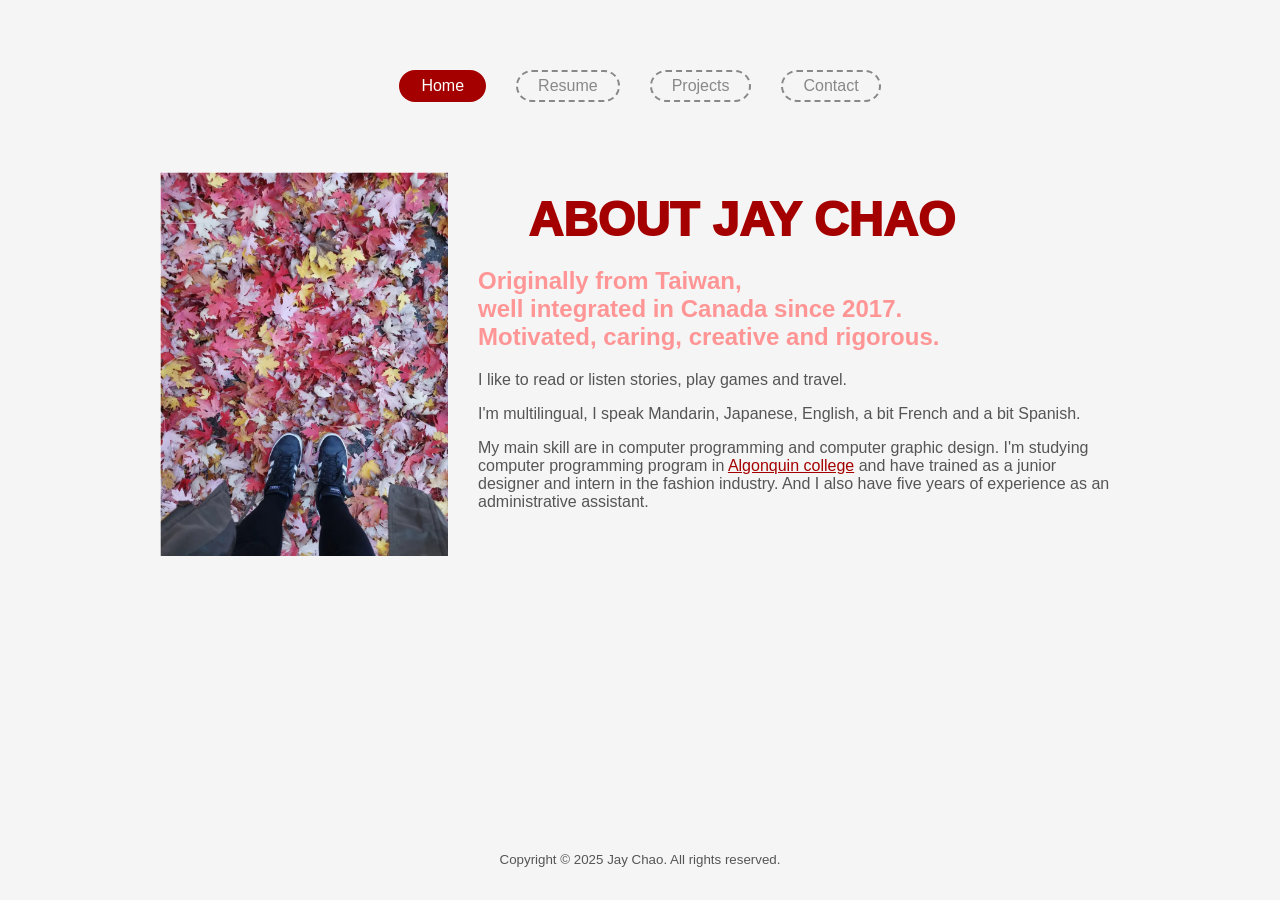
==== index.html @ 7fc08394 "first commit" ====
<!DOCTYPE html>
<html lang="en">
<head>
    <meta charset="UTF-8">
    <meta name="description" content="things about Jay Chao">
    <meta name="keywords" content="assignment1, cst8285">
    <meta name="author" content="Jay Chao">
    <meta name="viewport" content="width=device-width, initial-scale=1.0">
    <link rel="stylesheet" href="css/style.css">
    <title>About Jay Chao</title>
</head>
<!-- The first page is the introduction page. It must contain a title (containing your name), 
 a picture of you (or any picture you like), a description of yourself in two sentences or less. 
 Emphasize the most important word(s) by putting them in bold, 
 it will include some information on yourself, your hobbies, and your activities, 
 information about the college, and a link to your college.
Note that you may only use the gif, jpeg and png image file formats in web pages.
-->
<body>
    <header>
        <nav>
            <a href="index.html" class="active">Home</a>
            <a href="resume.html">Resume</a>
            <a href="projects.html">Projects</a>
            <a href="contact.html">Contact</a>
        </nav>
    </header>
    
    <div class="container">
        <img id="me" src="images/jay.png" alt="Jay Chao's photo">

        <h1 id="about-me">About Jay Chao</h1>
        
        <h2 id="desc">Originally from Taiwan, <br>
            well integrated in Canada since 2017. <br>
            Motivated, caring, creative and rigorous.</h2>
    
        <p>I like to read or listen stories, play games and travel.</p>
        <p>I'm multilingual, I speak Mandarin, Japanese, English, a bit French and a bit Spanish.</p>
        <p>My main skill are in computer programming and computer graphic design. 
            I'm studying computer programming program in 
        
        <a id="college" href="https://www.algonquincollege.com/">Algonquin college</a> 
            and have trained as a junior designer and intern in the fashion industry. 
            And I also have five years of experience as an administrative assistant.</p>
    </div>

    <footer>
        <p>Copyright &copy; 2025 Jay Chao. All rights reserved.</p>
    </footer>
</body>
</html>
---- css/style.css ----
/* name: Jay Chao
create date: 2025-07-01
section: CST 8285 section 312
description: Assignment 1 CSS */

/* body setting */
body {
  background-color: whitesmoke;
  font-family: sans-serif;
  color: #555;
  margin: 0;
  display: flex;  /* Enable full page flex layout */
  flex-direction: column;
  min-height: 100vh;  /* Make footer stick to bottom */
}

/* responsive design */
.container {
	margin: 0 auto;
	max-width: 960px;
	width: 100%;
  flex: 1;   /* Allow content to expand */
}

/* navigation style */
nav {
  display: flex;
  justify-content: center;
  gap: 30px;
  padding: 20px 0;
}

nav a {
  padding: 5px 20px;
  font-size: 12pt;
  color: #888;
  border: #888 2px dashed;
  border-radius: 20px;
  text-decoration: none;
}

nav a:hover {
  border-color: #a50000;
  color: #a50000;
}

nav a.active {
  background-color: #a50000;
  color: white;
  border: #a50000 2px solid;
}

/* header and titles */
header {
  margin: 50px 0;
}

h1 {
  font-weight: 1000;
  font-size: 36pt;
  text-transform: uppercase;
  color: #a50000;
  text-align: center;
  margin: 20px 0px;
}

h4 {
  font-size: 16pt;
  color: #d26e6e;
  margin: 20px 0 10px;
}

p {
  font-size: 12pt;
}

/* about page */
#about-me {
  font-weight: 1000;
  font-size: 36pt;
  text-transform: uppercase;
  color: #a50000;
  text-align: right;
  margin: 20px 165px 20px 0px;
}

#desc {
  color: #ff9595;
  margin: 20px;
}

#email {
  color: #ff9595;
  text-align: center;
}

#me {
  width: 30%;
  float: left;
  margin-right: 30px;
}

#college {
  color: #a50000;
}

/* social links section */
.social-links ul {
  display: flex;
  justify-content: center;
  list-style: none;
  padding: 0;
  margin: 15px 0;
  gap: 30px;
}

.social-links li a {
  font-size: 14pt;
  color: #c34646;
  text-decoration: none;
  font-weight: bold;
  transition: all 0.3s ease;
}

.social-links li a:hover {
  color: #888;
}

/* resume tables */
#summary {
  font-size: 14pt;
  margin: 20px 50px;
}

.resume {
  width: 90%;
  margin: 30px auto;
  border-collapse: collapse;
  font-size: 14pt;
}

#skills {
  width: 50%;
  margin: 0 50px;
  border-collapse: collapse;
  font-size: 14pt;
}

.resume th,
.resume td,
#skills th,
#skills td {
  padding: 10px 16px;
  text-align: left;
}

.resume th,
#skills th {
  background-color: #a50000;
  color: white;
  font-weight: bold;
  letter-spacing: 1px;
}

.resume td:first-child,
.resume th:first-child,
#skills td:first-child,
#skills th:first-child {
  width: 200px;  /* label column width */
}

/* contact form */
.contact-form {
  max-width: 700px;
  margin: 40px auto;
  background-color: #e0e0e0;
  padding: 24px;
  border: 1px solid #ccc;
  border-radius: 10px;
}

.contact-form fieldset {
  border: 1px solid #aaa;
  padding: 20px;
  margin-bottom: 20px;
  border-radius: 6px;
}

.contact-form legend {
  font-size: 18pt;
  font-weight: bold;
  color: #a50000;
  padding: 0 10px;
  text-align: center;
}

.form-group {
  display: flex;
  flex-direction: column;
  margin-bottom: 16px;
}

.form-group label {
  margin-bottom: 6px;
  font-size: 14pt;
}

.form-group input,
.form-group textarea {
  padding: 8px 0;
  font-size: 14pt;
  border: 1px solid #ccc;
  border-radius: 6px;
  width: 100%;
}

.form-buttons {
  display: flex;
  gap: 20px;
  justify-content: center;
  margin-top: 20px;
}

.form-buttons button {
  padding: 8px 20px;
  font-size: 14pt;
  border: none;
  border-radius: 6px;
  background-color: #a50000;
  color: white;
  cursor: pointer;
}

.form-buttons button:hover {
  background-color: #7d0000;
}

/* navigation buttons in porjects */
#prevBtn,
#nextBtn {
  background-color: #a50000;
  color: white;
  border: none;
  padding: 10px 20px;
  min-width: 100px;
  font-size: 12pt;
  cursor: pointer;
  transition: 0.3s;
  border-radius: 30px;
}

#prevBtn:hover,
#nextBtn:hover {
  background-color: white;
  color: #a50000;
  border: 2px solid #a50000;
}

/* project section */
.project-slider {
  display: flex;
  flex-direction: column;
  align-items: center;
}

.slider-controls {
  display: flex;
  justify-content: center;
  margin-bottom: 20px;
  gap: 700px;
}

.project-container {
  display: flex;
  justify-content: center;
}

.project-card {
  border: 1px solid #ccc;
  border-radius: 12px;
  padding: 16px;
  box-shadow: 0 4px 8px rgba(0,0,0,0.05);
  transition: transform 0.2s ease;
  max-width: 900px;
}

.project-card:hover {
  transform: translateY(-5px);
}

.project-card img {
  width: 100%;
  height: auto;
  border-radius: 8px;
  margin-bottom: 12px;
}

.project-card h3 {
  margin: 0 0 8px;
  font-size: 18pt;
  color: #a50000;
}

.project-card h5 {
  margin: 0 0 8px;
  font-size: 12pt;
  color: #d26e6e;
}

.project-card p {
  margin: 4px 0;
  font-size: 12pt;
  color: #444;
}

/* footer section */
footer p {
  font-size: 10pt;
  text-align: center;
  padding: 40px 0 20px;
}

	@media screen and (max-width: 1680px) {
		.container {
			width: 68em;
		}
	}

	@media screen and (max-width: 1280px) {
		.container {
			width: calc(100% - 80px);
		}
	}

	@media screen and (max-width: 980px) {
		.container {
			width: calc(100% - 100px);
		}
	}

	@media screen and (max-width: 736px) {
		.container {
			width: calc(100% - 40px);
		}
	}
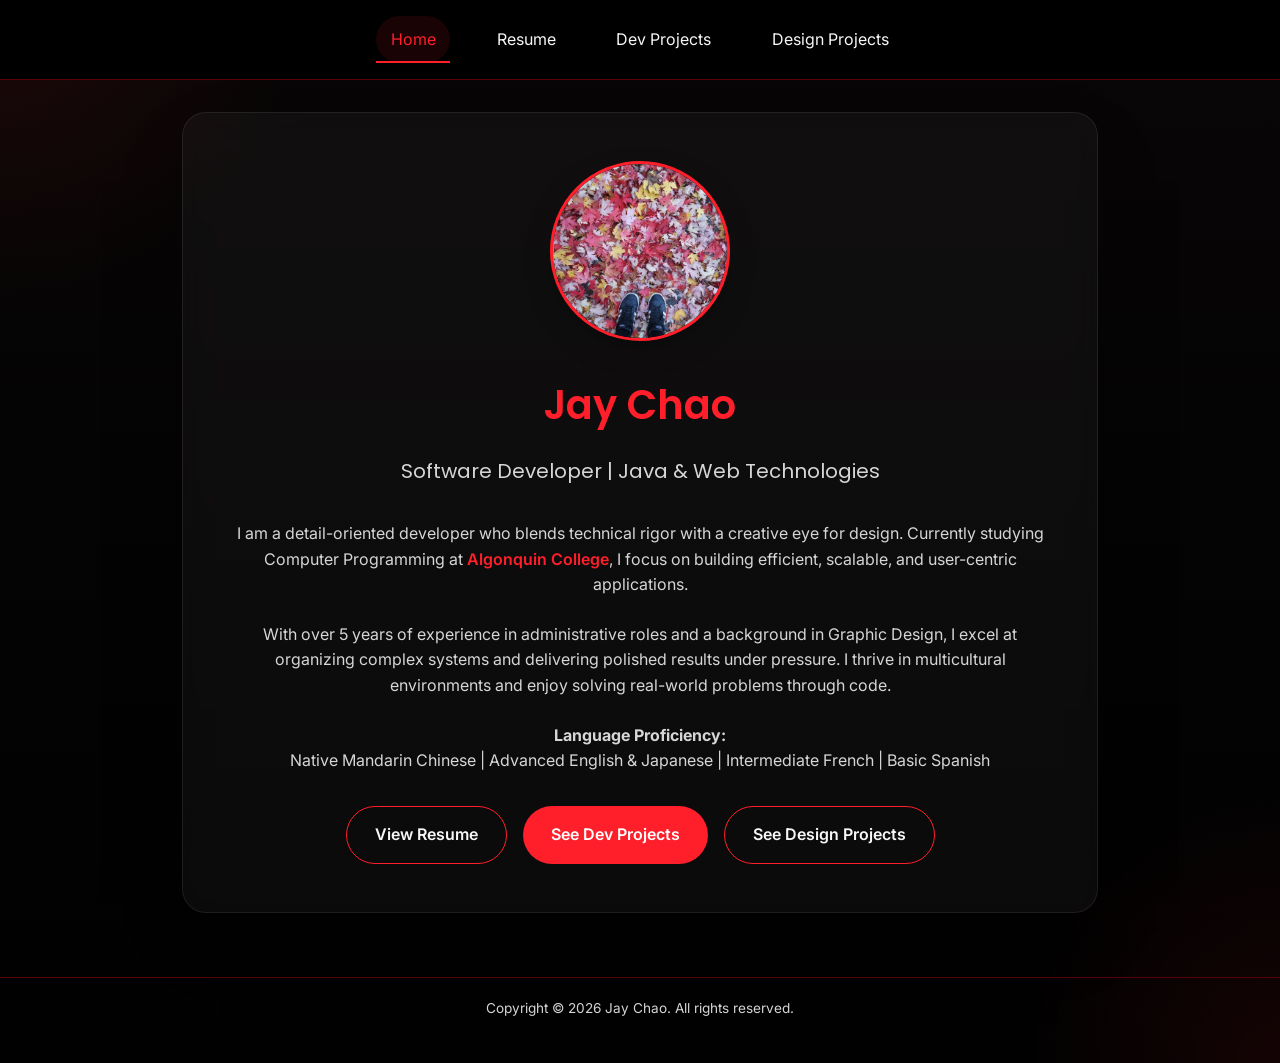
==== commit 67440fe1: "redesign the style and contents from template." ====
--- a/index.html
+++ b/index.html
@@ -2,51 +2,53 @@
 <html lang="en">
 <head>
     <meta charset="UTF-8">
-    <meta name="description" content="things about Jay Chao">
-    <meta name="keywords" content="assignment1, cst8285">
+    <meta name="description" content="Jay Chao - Software Developer Portfolio">
     <meta name="author" content="Jay Chao">
     <meta name="viewport" content="width=device-width, initial-scale=1.0">
+    <link rel="preconnect" href="https://fonts.googleapis.com">
+    <link rel="preconnect" href="https://fonts.gstatic.com" crossorigin>
+    <link href="https://fonts.googleapis.com/css2?family=Inter:wght@400;500;600&family=Poppins:wght@600;700&display=swap" rel="stylesheet"> 
     <link rel="stylesheet" href="css/style.css">
-    <title>About Jay Chao</title>
+    <title>Jay Chao | Software Developer</title>
 </head>
-<!-- The first page is the introduction page. It must contain a title (containing your name), 
- a picture of you (or any picture you like), a description of yourself in two sentences or less. 
- Emphasize the most important word(s) by putting them in bold, 
- it will include some information on yourself, your hobbies, and your activities, 
- information about the college, and a link to your college.
-Note that you may only use the gif, jpeg and png image file formats in web pages.
--->
+
 <body>
     <header>
         <nav>
             <a href="index.html" class="active">Home</a>
             <a href="resume.html">Resume</a>
-            <a href="projects.html">Projects</a>
-            <a href="contact.html">Contact</a>
+            <a href="dev.html">Dev Projects</a>
+            <a href="design.html">Design Projects</a>
         </nav>
     </header>
     
     <div class="container">
-        <img id="me" src="images/jay.png" alt="Jay Chao's photo">
+        <section class="hero-card">
+            <img id="me" src="images/jay.png" alt="Jay Chao">
 
-        <h1 id="about-me">About Jay Chao</h1>
-        
-        <h2 id="desc">Originally from Taiwan, <br>
-            well integrated in Canada since 2017. <br>
-            Motivated, caring, creative and rigorous.</h2>
-    
-        <p>I like to read or listen stories, play games and travel.</p>
-        <p>I'm multilingual, I speak Mandarin, Japanese, English, a bit French and a bit Spanish.</p>
-        <p>My main skill are in computer programming and computer graphic design. 
-            I'm studying computer programming program in 
-        
-        <a id="college" href="https://www.algonquincollege.com/">Algonquin college</a> 
-            and have trained as a junior designer and intern in the fashion industry. 
-            And I also have five years of experience as an administrative assistant.</p>
+            <div class="hero-copy">
+                <h1 id="about-me">Jay Chao</h1>
+                
+                <h2 id="desc">Software Developer | Java & Web Technologies</h2>
+            
+                <p>I am a detail-oriented developer who blends technical rigor with a creative eye for design. Currently studying Computer Programming at <a id="college" href="https://www.algonquincollege.com/">Algonquin College</a>, I focus on building efficient, scalable, and user-centric applications.</p>
+                
+                <p>With over 5 years of experience in administrative roles and a background in Graphic Design, I excel at organizing complex systems and delivering polished results under pressure. I thrive in multicultural environments and enjoy solving real-world problems through code.</p>
+                
+                <p><strong>Language Proficiency:</strong><br>
+                   Native Mandarin Chinese | Advanced English & Japanese | Intermediate French | Basic Spanish</p>
+
+                <div class="cta-group">
+                    <a href="resume.html" class="btn btn-outline">View Resume</a>
+                    <a href="dev.html" class="btn btn-primary">See Dev Projects</a>
+                    <a href="design.html" class="btn btn-outline">See Design Projects</a>
+                </div>
+            </div>
+        </section>
     </div>
 
     <footer>
-        <p>Copyright &copy; 2025 Jay Chao. All rights reserved.</p>
+        <p>Copyright &copy; 2026 Jay Chao. All rights reserved.</p>
     </footer>
 </body>
 </html>
--- a/css/style.css
+++ b/css/style.css
@@ -1,345 +1,497 @@
-/* name: Jay Chao
-create date: 2025-07-01
-section: CST 8285 section 312
-description: Assignment 1 CSS */
-
-/* body setting */
+/* =========================================
+   1. Variables & Reset (Red, Black, White Theme)
+   ========================================= */
+:root {
+    /* Red / Black / White Palette */
+    --bg-color: #080606;          /* Deep black base */
+    --bg-color-light: #150909;    /* Dark card background */
+    --bg-surface: rgba(255, 255, 255, 0.04); /* Soft glass surface */
+    --text-primary: #f7f7f7;      /* Clean white text */
+    --text-secondary: #d6d6d6;    /* Soft light gray for secondary text */
+    --accent-color: #ff1f2b;      /* Bold red accent */
+    --accent-glow: rgba(255, 31, 43, 0.16); /* Subtle red glow */
+    --border-color: #590000;      /* Dark red border */
+    
+    /* Typography */
+    --font-heading: 'Poppins', sans-serif;
+    --font-body: 'Inter', sans-serif;
+    
+    --transition: all 0.25s cubic-bezier(0.645, 0.045, 0.355, 1);
+    --nav-height: 80px;
+}
+
+* {
+    box-sizing: border-box;
+    margin: 0;
+    padding: 0;
+}
+
+html {
+    scroll-behavior: smooth;
+    font-size: 16px; 
+}
+
 body {
-  background-color: whitesmoke;
-  font-family: sans-serif;
-  color: #555;
-  margin: 0;
-  display: flex;  /* Enable full page flex layout */
-  flex-direction: column;
-  min-height: 100vh;  /* Make footer stick to bottom */
-}
-
-/* responsive design */
+    background: radial-gradient(circle at top left, rgba(255, 31, 43, 0.09), transparent 18%),
+                radial-gradient(circle at bottom right, rgba(255, 31, 43, 0.08), transparent 16%),
+                linear-gradient(180deg, #080606 0%, #010101 100%);
+    color: var(--text-primary);
+    font-family: var(--font-body);
+    line-height: 1.6;
+    overflow-x: hidden;
+    display: flex;
+    flex-direction: column;
+    min-height: 100vh;
+}
+
+/* =========================================
+   2. Typography
+   ========================================= */
+h1, h2, h3, h4, h5 {
+    font-family: var(--font-heading);
+    color: var(--text-primary);
+    font-weight: 600;
+    margin-bottom: 1rem;
+}
+
+h1 { font-size: 2.5rem; color: var(--accent-color); }
+h2 { font-size: 1.75rem; }
+h3 { font-size: 1.25rem; }
+
+p {
+    color: var(--text-secondary);
+    margin-bottom: 1.5rem;
+}
+
+a {
+    color: var(--accent-color);
+    text-decoration: none;
+    transition: var(--transition);
+}
+
+a:hover {
+    color: #ffffff;
+}
+
+/* =========================================
+   3. Layout
+   ========================================= */
 .container {
-	margin: 0 auto;
-	max-width: 960px;
-	width: 100%;
-  flex: 1;   /* Allow content to expand */
-}
-
-/* navigation style */
+    max-width: 980px; 
+    margin: 0 auto;
+    padding: calc(var(--nav-height) + 2rem) 2rem 4rem 2rem;
+    flex: 1;
+}
+
+.hero-card {
+    background-color: rgba(255, 255, 255, 0.04);
+    border: 1px solid rgba(255, 255, 255, 0.08);
+    border-radius: 24px;
+    padding: 3rem;
+    box-shadow: 0 30px 80px -40px rgba(0, 0, 0, 0.8);
+    backdrop-filter: blur(12px);
+}
+
+.hero-card img {
+    display: block;
+    margin: 0 auto 2rem auto;
+}
+
+.hero-copy {
+    text-align: center;
+}
+
+.cta-group {
+    display: flex;
+    flex-wrap: wrap;
+    justify-content: center;
+    gap: 1rem;
+    margin-top: 2rem;
+}
+
+.btn {
+    display: inline-flex;
+    align-items: center;
+    justify-content: center;
+    padding: 0.95rem 1.75rem;
+    border-radius: 999px;
+    font-size: 1rem;
+    font-weight: 600;
+    text-decoration: none;
+    transition: var(--transition);
+}
+
+.btn-primary {
+    background-color: var(--accent-color);
+    color: #ffffff;
+}
+
+.btn-primary:hover {
+    background-color: #e01b29;
+    transform: translateY(-2px);
+}
+
+.btn-outline {
+    border: 1px solid var(--accent-color);
+    color: var(--text-primary);
+}
+
+.btn-outline:hover {
+    background-color: rgba(255, 31, 43, 0.12);
+}
+
+.page-card {
+    background-color: rgba(255, 255, 255, 0.04);
+    border: 1px solid rgba(255, 255, 255, 0.08);
+    border-radius: 24px;
+    padding: 2.5rem;
+    box-shadow: 0 25px 70px -35px rgba(0, 0, 0, 0.8);
+    backdrop-filter: blur(10px);
+}
+
+.page-card h1 {
+    margin-bottom: 0.75rem;
+    font-size: 2.5rem;
+    text-align: center;
+}
+
+.page-card h2 {
+    color: var(--text-secondary);
+    margin-bottom: 1.5rem;
+    line-height: 1.6;
+    text-align: center;
+}
+
+.page-card p {
+    color: var(--text-secondary);
+    text-align: center;
+}
+
+.page-card .social-links ul {
+    justify-content: center;
+}
+
+.resume-columns {
+    display: grid;
+    grid-template-columns: repeat(2, minmax(0, 1fr));
+    gap: 2rem;
+}
+
+@media (max-width: 900px) {
+    .resume-columns {
+        grid-template-columns: 1fr;
+    }
+}
+
+.project-grid {
+    display: grid;
+    grid-template-columns: repeat(auto-fit, minmax(260px, 1fr));
+    gap: 1.75rem;
+    margin-top: 2rem;
+}
+
+.project-card {
+    background-color: var(--bg-color-light);
+    border: 1px solid var(--border-color);
+    border-radius: 18px;
+    padding: 1.75rem;
+    transition: var(--transition);
+    text-align: center;
+}
+
+.project-card:hover {
+    transform: translateY(-8px);
+    border-color: var(--accent-color);
+    box-shadow: 0 10px 30px -15px rgba(0, 0, 0, 0.75);
+}
+
+.project-card img {
+    width: 100%;
+    height: 200px;
+    object-fit: cover;
+    border-radius: 12px;
+    margin-bottom: 1rem;
+}
+
+.tech-stack {
+    font-size: 0.9rem;
+    color: var(--accent-color);
+    margin-top: 1rem;
+    font-weight: 600;
+}
+
+.section-title {
+    margin-top: 3rem;
+    border-bottom: 1px solid var(--border-color);
+    padding-bottom: 0.5rem;
+    color: var(--text-primary);
+    letter-spacing: 0.02em;
+}
+
+#email {
+    font-size: 1.1rem;
+    margin-bottom: 1.5rem;
+    color: var(--text-secondary);
+    text-align: center;
+}
+
+/* =========================================
+   4. Header & Navigation
+   ========================================= */
+header {
+    background-color: rgba(0, 0, 0, 0.95); /* Solid black navigation background */
+    backdrop-filter: blur(10px); 
+    position: fixed;
+    top: 0;
+    width: 100%;
+    height: var(--nav-height);
+    display: flex;
+    justify-content: center;
+    align-items: center;
+    z-index: 1000;
+    border-bottom: 1px solid var(--border-color);
+}
+
 nav {
-  display: flex;
-  justify-content: center;
-  gap: 30px;
-  padding: 20px 0;
+    display: flex;
+    gap: 2rem;
 }
 
 nav a {
-  padding: 5px 20px;
-  font-size: 12pt;
-  color: #888;
-  border: #888 2px dashed;
-  border-radius: 20px;
-  text-decoration: none;
-}
-
-nav a:hover {
-  border-color: #a50000;
-  color: #a50000;
-}
-
-nav a.active {
-  background-color: #a50000;
-  color: white;
-  border: #a50000 2px solid;
-}
-
-/* header and titles */
-header {
-  margin: 50px 0;
-}
-
-h1 {
-  font-weight: 1000;
-  font-size: 36pt;
-  text-transform: uppercase;
-  color: #a50000;
-  text-align: center;
-  margin: 20px 0px;
-}
-
+    font-family: var(--font-body);
+    font-size: 1rem;
+    color: var(--text-primary);
+    padding: 0.65rem 0.9rem;
+    position: relative;
+    border-radius: 999px;
+    transition: var(--transition);
+}
+
+nav a:hover, nav a.active {
+    color: var(--accent-color);
+    background: rgba(255, 31, 43, 0.1);
+}
+
+/* Sliding underline effect for navigation */
+nav a::after {
+    content: '';
+    position: absolute;
+    width: 0;
+    height: 2px;
+    bottom: 0;
+    left: 0;
+    background-color: var(--accent-color);
+    transition: var(--transition);
+}
+
+nav a:hover::after, nav a.active::after {
+    width: 100%;
+}
+
+/* =========================================
+   5. Index Page Specific
+   ========================================= */
+#me {
+    width: 180px;
+    height: 180px;
+    border-radius: 50%; /* Circular avatar */
+    border: 3px solid var(--accent-color);
+    object-fit: cover;
+    margin-bottom: 2rem;
+    box-shadow: 0 10px 30px -10px rgba(0,0,0,0.5);
+    display: block;
+}
+
+#desc {
+    font-size: 1.25rem;
+    color: var(--text-secondary);
+    font-weight: 400;
+    max-width: 700px;
+    margin: 0 auto 2rem auto;
+    line-height: 1.8;
+    text-align: center;
+}
+
+#college {
+    color: var(--accent-color);
+    font-weight: 600;
+}
+
+/* =========================================
+   6. Resume Page Specific
+   ========================================= */
 h4 {
-  font-size: 16pt;
-  color: #d26e6e;
-  margin: 20px 0 10px;
-}
-
-p {
-  font-size: 12pt;
-}
-
-/* about page */
-#about-me {
-  font-weight: 1000;
-  font-size: 36pt;
-  text-transform: uppercase;
-  color: #a50000;
-  text-align: right;
-  margin: 20px 165px 20px 0px;
-}
-
-#desc {
-  color: #ff9595;
-  margin: 20px;
-}
-
-#email {
-  color: #ff9595;
-  text-align: center;
-}
-
-#me {
-  width: 30%;
-  float: left;
-  margin-right: 30px;
-}
-
-#college {
-  color: #a50000;
-}
-
-/* social links section */
+    margin-top: 3rem;
+    margin-bottom: 1.5rem;
+    color: var(--accent-color);
+    font-size: 1.2rem;
+    display: flex;
+    align-items: center;
+}
+
+/* Decorative line next to h4 headings */
+h4::after {
+    content: '';
+    display: block;
+    width: 200px;
+    height: 1px;
+    margin-left: 1rem;
+    background-color: var(--border-color);
+}
+
 .social-links ul {
-  display: flex;
-  justify-content: center;
-  list-style: none;
-  padding: 0;
-  margin: 15px 0;
-  gap: 30px;
-}
-
-.social-links li a {
-  font-size: 14pt;
-  color: #c34646;
-  text-decoration: none;
-  font-weight: bold;
-  transition: all 0.3s ease;
-}
-
-.social-links li a:hover {
-  color: #888;
-}
-
-/* resume tables */
-#summary {
-  font-size: 14pt;
-  margin: 20px 50px;
-}
-
-.resume {
-  width: 90%;
-  margin: 30px auto;
-  border-collapse: collapse;
-  font-size: 14pt;
-}
-
-#skills {
-  width: 50%;
-  margin: 0 50px;
-  border-collapse: collapse;
-  font-size: 14pt;
-}
-
-.resume th,
-.resume td,
-#skills th,
-#skills td {
-  padding: 10px 16px;
-  text-align: left;
-}
-
-.resume th,
-#skills th {
-  background-color: #a50000;
-  color: white;
-  font-weight: bold;
-  letter-spacing: 1px;
-}
-
-.resume td:first-child,
-.resume th:first-child,
-#skills td:first-child,
-#skills th:first-child {
-  width: 200px;  /* label column width */
-}
-
-/* contact form */
+    list-style: none;
+    display: flex;
+    gap: 1rem;
+    margin-bottom: 2rem;
+    padding: 0;
+}
+
+/* Button-style social links */
+.social-links a {
+    border: 1px solid var(--accent-color);
+    padding: 0.5rem 1rem;
+    border-radius: 4px;
+    font-size: 0.9rem;
+}
+
+.social-links a:hover {
+    background-color: var(--accent-glow);
+}
+
+/* Table Styles */
+table.resume, #skills {
+    width: 100%;
+    border-collapse: collapse;
+    margin-bottom: 2rem;
+    background-color: var(--bg-color-light);
+    border-radius: 8px;
+    overflow: hidden;
+    box-shadow: 0 10px 30px -15px rgba(0, 0, 0, 0.9);
+}
+
+table th {
+    background-color: #330000; /* Distinct dark red for headers */
+    color: var(--text-primary);
+    font-family: var(--font-heading);
+    text-align: left;
+    padding: 1rem;
+    font-size: 0.9rem;
+}
+
+table td {
+    padding: 1rem;
+    border-bottom: 1px solid var(--border-color);
+    color: var(--text-secondary);
+    font-size: 0.9rem;
+}
+
+table.resume tr:hover td {
+    background-color: #330c0c; /* Hover highlight */
+    color: var(--text-primary);
+}
+
+#skills th { width: 50%; }
+#skills td strong { color: var(--text-primary); font-weight: 500; }
+
+/* =========================================
+   7. Contact Form
+   ========================================= */
 .contact-form {
-  max-width: 700px;
-  margin: 40px auto;
-  background-color: #e0e0e0;
-  padding: 24px;
-  border: 1px solid #ccc;
-  border-radius: 10px;
+    width: 100%;
+    max-width: 100%;
+    margin: 40px auto 0 auto;
+    background-color: var(--bg-color-light);
+    padding: 30px;
+    border: 1px solid var(--border-color);
+    border-radius: 12px;
+    box-shadow: 0 10px 30px -15px rgba(0, 0, 0, 0.9);
 }
 
 .contact-form fieldset {
-  border: 1px solid #aaa;
-  padding: 20px;
-  margin-bottom: 20px;
-  border-radius: 6px;
+    border: 1px solid var(--border-color);
+    padding: 20px;
+    margin-bottom: 20px;
+    border-radius: 8px;
 }
 
 .contact-form legend {
-  font-size: 18pt;
-  font-weight: bold;
-  color: #a50000;
-  padding: 0 10px;
-  text-align: center;
+    font-size: 1.2rem;
+    font-weight: 600;
+    color: var(--accent-color);
+    padding: 0 10px;
 }
 
 .form-group {
-  display: flex;
-  flex-direction: column;
-  margin-bottom: 16px;
+    display: flex;
+    flex-direction: column;
+    margin-bottom: 16px;
 }
 
 .form-group label {
-  margin-bottom: 6px;
-  font-size: 14pt;
-}
-
-.form-group input,
-.form-group textarea {
-  padding: 8px 0;
-  font-size: 14pt;
-  border: 1px solid #ccc;
-  border-radius: 6px;
-  width: 100%;
+    margin-bottom: 8px;
+    font-size: 1rem;
+    color: var(--text-primary);
+}
+
+.form-group input, .form-group textarea {
+    padding: 12px;
+    font-size: 1rem;
+    background-color: #090707;
+    border: 1px solid var(--border-color);
+    color: var(--text-primary);
+    border-radius: 6px;
+    font-family: var(--font-body);
+}
+
+/* Red glow effect on focus */
+.form-group input:focus, .form-group textarea:focus {
+    outline: none;
+    border-color: var(--accent-color);
+    box-shadow: 0 0 0 2px var(--accent-glow);
 }
 
 .form-buttons {
-  display: flex;
-  gap: 20px;
-  justify-content: center;
-  margin-top: 20px;
+    display: flex;
+    gap: 20px;
+    justify-content: center;
 }
 
 .form-buttons button {
-  padding: 8px 20px;
-  font-size: 14pt;
-  border: none;
-  border-radius: 6px;
-  background-color: #a50000;
-  color: white;
-  cursor: pointer;
+    padding: 10px 24px;
+    font-size: 1rem;
+    font-weight: 600;
+    border: none;
+    border-radius: 6px;
+    background-color: var(--accent-color);
+    color: #ffffff;
+    cursor: pointer;
+    transition: var(--transition);
 }
 
 .form-buttons button:hover {
-  background-color: #7d0000;
-}
-
-/* navigation buttons in porjects */
-#prevBtn,
-#nextBtn {
-  background-color: #a50000;
-  color: white;
-  border: none;
-  padding: 10px 20px;
-  min-width: 100px;
-  font-size: 12pt;
-  cursor: pointer;
-  transition: 0.3s;
-  border-radius: 30px;
-}
-
-#prevBtn:hover,
-#nextBtn:hover {
-  background-color: white;
-  color: #a50000;
-  border: 2px solid #a50000;
-}
-
-/* project section */
-.project-slider {
-  display: flex;
-  flex-direction: column;
-  align-items: center;
-}
-
-.slider-controls {
-  display: flex;
-  justify-content: center;
-  margin-bottom: 20px;
-  gap: 700px;
-}
-
-.project-container {
-  display: flex;
-  justify-content: center;
-}
-
-.project-card {
-  border: 1px solid #ccc;
-  border-radius: 12px;
-  padding: 16px;
-  box-shadow: 0 4px 8px rgba(0,0,0,0.05);
-  transition: transform 0.2s ease;
-  max-width: 900px;
-}
-
-.project-card:hover {
-  transform: translateY(-5px);
-}
-
-.project-card img {
-  width: 100%;
-  height: auto;
-  border-radius: 8px;
-  margin-bottom: 12px;
-}
-
-.project-card h3 {
-  margin: 0 0 8px;
-  font-size: 18pt;
-  color: #a50000;
-}
-
-.project-card h5 {
-  margin: 0 0 8px;
-  font-size: 12pt;
-  color: #d26e6e;
-}
-
-.project-card p {
-  margin: 4px 0;
-  font-size: 12pt;
-  color: #444;
-}
-
-/* footer section */
+    background-color: #cc1622; /* Slightly deeper red on hover */
+    transform: translateY(-2px);
+}
+
+/* =========================================
+   8. Footer
+   ========================================= */
 footer p {
-  font-size: 10pt;
-  text-align: center;
-  padding: 40px 0 20px;
-}
-
-	@media screen and (max-width: 1680px) {
-		.container {
-			width: 68em;
-		}
-	}
-
-	@media screen and (max-width: 1280px) {
-		.container {
-			width: calc(100% - 80px);
-		}
-	}
-
-	@media screen and (max-width: 980px) {
-		.container {
-			width: calc(100% - 100px);
-		}
-	}
-
-	@media screen and (max-width: 736px) {
-		.container {
-			width: calc(100% - 40px);
-		}
-	}
+    font-size: 0.85rem;
+    text-align: center;
+    padding: 20px 0;
+    color: var(--text-secondary);
+    border-top: 1px solid var(--border-color);
+}
+
+/* =========================================
+   9. Responsive Design
+   ========================================= */
+@media (max-width: 768px) {
+    html { font-size: 14px; }
+    h1 { font-size: 2rem; }
+    .container { padding: calc(var(--nav-height) + 1rem) 1.5rem 2rem 1.5rem; }
+    nav { gap: 1rem; }
+    #me { width: 120px; height: 120px; }
+}
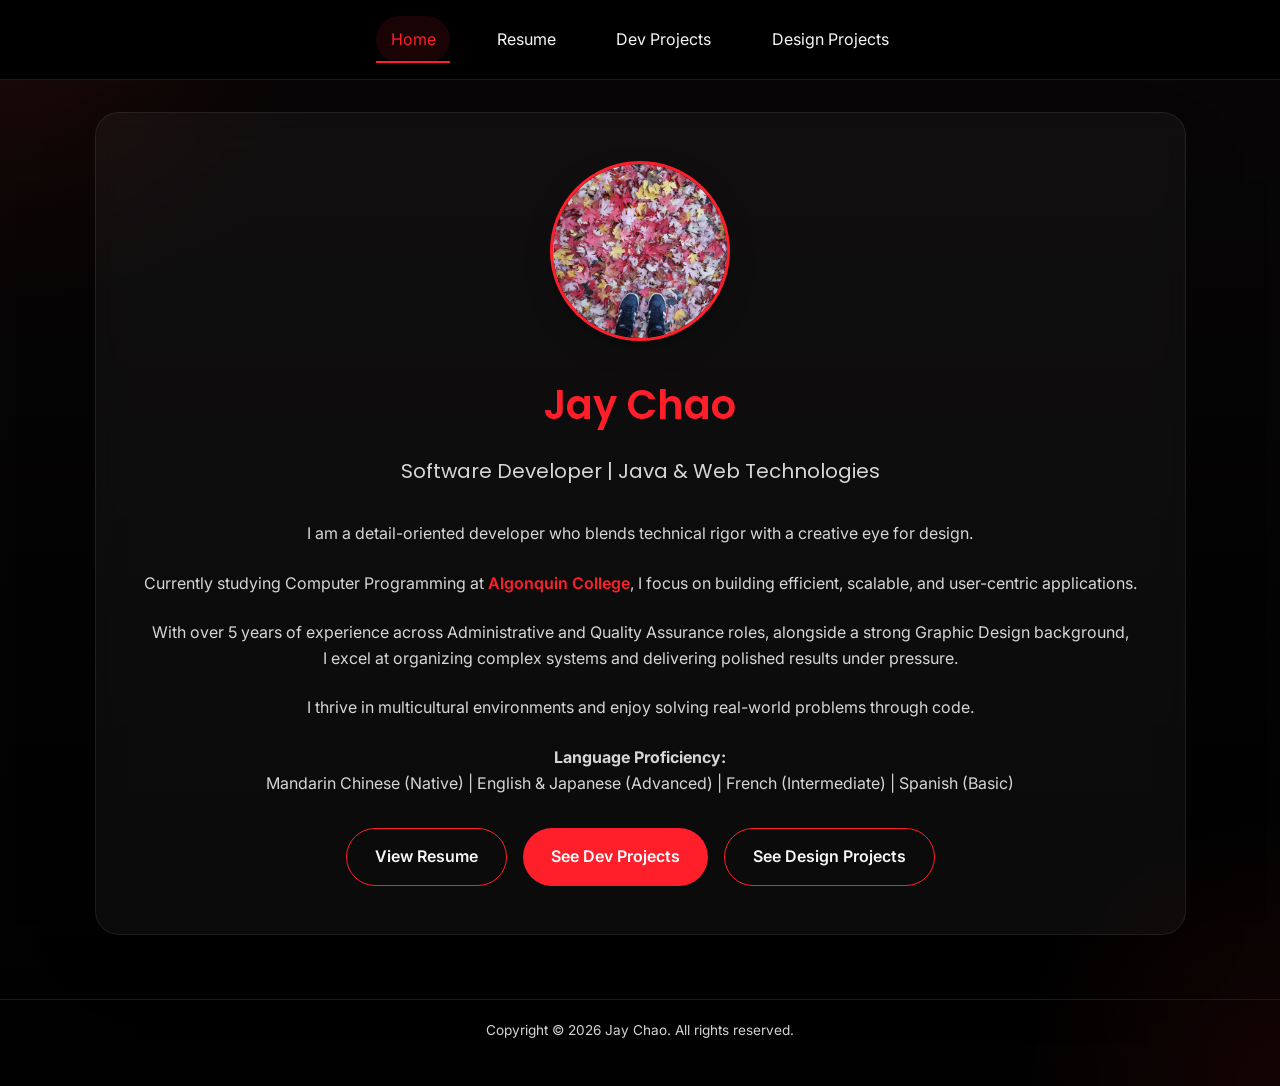
==== commit 8eeb7625: "- modify the resume contents and style. - modify index contents" ====
--- a/index.html
+++ b/index.html
@@ -31,12 +31,16 @@
                 
                 <h2 id="desc">Software Developer | Java & Web Technologies</h2>
             
-                <p>I am a detail-oriented developer who blends technical rigor with a creative eye for design. Currently studying Computer Programming at <a id="college" href="https://www.algonquincollege.com/">Algonquin College</a>, I focus on building efficient, scalable, and user-centric applications.</p>
+                <p>I am a detail-oriented developer who blends technical rigor with a creative eye for design.</p>
                 
-                <p>With over 5 years of experience in administrative roles and a background in Graphic Design, I excel at organizing complex systems and delivering polished results under pressure. I thrive in multicultural environments and enjoy solving real-world problems through code.</p>
+                <p>Currently studying Computer Programming at <a id="college" href="https://www.algonquincollege.com/">Algonquin College</a>, I focus on building efficient, scalable, and user-centric applications.</p>
+
+                <p>With over 5 years of experience across Administrative and Quality Assurance roles, alongside a strong Graphic Design background,<br>I excel at organizing complex systems and delivering polished results under pressure.</p>
                 
+                <p>I thrive in multicultural environments and enjoy solving real-world problems through code.</p>
+
                 <p><strong>Language Proficiency:</strong><br>
-                   Native Mandarin Chinese | Advanced English & Japanese | Intermediate French | Basic Spanish</p>
+                   Mandarin Chinese (Native) | English & Japanese (Advanced) | French (Intermediate) | Spanish (Basic)</p>
 
                 <div class="cta-group">
                     <a href="resume.html" class="btn btn-outline">View Resume</a>
--- a/css/style.css
+++ b/css/style.css
@@ -77,7 +77,7 @@
    3. Layout
    ========================================= */
 .container {
-    max-width: 980px; 
+    max-width: 1200px; 
     margin: 0 auto;
     padding: calc(var(--nav-height) + 2rem) 2rem 4rem 2rem;
     flex: 1;
@@ -144,7 +144,7 @@
     background-color: rgba(255, 255, 255, 0.04);
     border: 1px solid rgba(255, 255, 255, 0.08);
     border-radius: 24px;
-    padding: 2.5rem;
+    padding: 2.5rem 4rem;
     box-shadow: 0 25px 70px -35px rgba(0, 0, 0, 0.8);
     backdrop-filter: blur(10px);
 }
@@ -171,23 +171,40 @@
     justify-content: center;
 }
 
-.resume-columns {
+.resume-intro {
+    margin-bottom: 1rem;
+}
+
+.resume-section {
+    margin-bottom: 2rem;
+}
+
+.resume-section h4 {
+    margin-top: 2.5rem;
+    margin-bottom: 1.5rem;
+}
+
+.resume-section:first-of-type h4 {
+    margin-top: 1.5rem;
+}
+
+.project-grid {
     display: grid;
-    grid-template-columns: repeat(2, minmax(0, 1fr));
-    gap: 2rem;
-}
-
-@media (max-width: 900px) {
-    .resume-columns {
+    grid-template-columns: repeat(3, 1fr);
+    gap: 1.5rem;
+    margin-top: 2rem;
+}
+
+@media (max-width: 1024px) {
+    .project-grid {
+        grid-template-columns: repeat(2, 1fr);
+    }
+}
+
+@media (max-width: 600px) {
+    .project-grid {
         grid-template-columns: 1fr;
     }
-}
-
-.project-grid {
-    display: grid;
-    grid-template-columns: repeat(auto-fit, minmax(260px, 1fr));
-    gap: 1.75rem;
-    margin-top: 2rem;
 }
 
 .project-card {
@@ -214,7 +231,7 @@
 }
 
 .tech-stack {
-    font-size: 0.9rem;
+    font-size: 1rem;
     color: var(--accent-color);
     margin-top: 1rem;
     font-weight: 600;
@@ -318,7 +335,90 @@
 }
 
 /* =========================================
-   6. Resume Page Specific
+   6. Resume List & Item Styles (Work Experience & Education)
+   ========================================= */
+.resume-list {
+    display: grid;
+    grid-template-columns: repeat(auto-fill, minmax(350px, 1fr));
+    gap: 1.5rem;
+    margin-bottom: 2rem;
+}
+
+.resume-item {
+    background-color: var(--bg-color-light);
+    border: 1px solid var(--border-color);
+    padding: 1.5rem;
+    border-radius: 12px;
+    display: flex;
+    flex-direction: column;
+    transition: var(--transition);
+    box-shadow: 0 4px 15px rgba(0, 0, 0, 0.2);
+}
+
+.resume-item:hover {
+    border-color: var(--accent-color);
+    transform: translateY(-5px);
+    box-shadow: 0 8px 25px rgba(255, 31, 43, 0.1);
+}
+
+.resume-info {
+    margin-bottom: 0.8rem;
+}
+
+.resume-info h5 {
+    color: var(--accent-color);
+    font-size: 1.1rem;
+    margin-bottom: 0.3rem;
+}
+
+.resume-company {
+    font-weight: 500;
+    color: var(--text-primary);
+    font-size: 0.95rem;
+}
+
+.resume-dates {
+    font-family: var(--font-heading);
+    font-size: 0.85rem;
+    color: var(--text-secondary);
+    margin-bottom: 1rem;
+    padding-bottom: 1rem;
+    border-bottom: 1px solid var(--border-color);
+}
+
+.resume-responsibilities {
+    list-style: none;
+    padding: 0;
+    margin: 0;
+    display: flex;
+    flex-direction: column;
+    gap: 0.6rem;
+}
+
+.resume-responsibilities li {
+    color: var(--text-secondary);
+    font-size: 0.9rem;
+    line-height: 1.6;
+    padding-left: 1.2rem;
+    position: relative;
+}
+
+.resume-responsibilities li:before {
+    content: "•";
+    position: absolute;
+    left: 0;
+    color: var(--accent-color);
+    font-weight: bold;
+}
+
+@media (max-width: 768px) {
+    .resume-list {
+        grid-template-columns: 1fr;
+    }
+}
+
+/* =========================================
+   7. Resume Page Specific
    ========================================= */
 h4 {
     margin-top: 3rem;
@@ -359,119 +459,137 @@
     background-color: var(--accent-glow);
 }
 
-/* Table Styles */
-table.resume, #skills {
-    width: 100%;
-    border-collapse: collapse;
+.skills-grid {
+    display: grid;
+    grid-template-columns: repeat(2, 1fr);
+    gap: 1.5rem;
     margin-bottom: 2rem;
+}
+
+@media (max-width: 768px) {
+    .skills-grid {
+        grid-template-columns: 1fr;
+    }
+}
+
+.skill-category {
     background-color: var(--bg-color-light);
+    padding: 1.5rem;
+    border-radius: 12px;
+    border: 1px solid var(--border-color);
+    transition: var(--transition);
+}
+
+.skill-category:hover {
+    border-color: var(--accent-color);
+    transform: translateY(-5px);
+}
+
+.skill-category h5 {
+    color: var(--accent-color);
+    margin-bottom: 1rem;
+    font-size: 1rem;
+    border-bottom: 1px solid var(--border-color);
+    padding-bottom: 0.5rem;
+}
+
+.skill-tags {
+    display: flex;
+    flex-wrap: wrap;
+    gap: 0.6rem;
+}
+
+/* Individual Skill Tag Style */
+.skill-tags span {
+    background-color: rgba(255, 30, 56, 0.1); /* Subtle red tint */
+    color: var(--text-primary);
+    padding: 4px 10px;
+    border-radius: 4px;
+    font-size: 1rem;
+    border: 1px solid var(--border-color);
+}
+
+.domain-knowledge {
+    background-color: var(--bg-color-light);
+    padding: 1.5rem;
+    border-radius: 12px;
+    border-left: 4px solid var(--accent-color);
+}
+
+.domain-knowledge h5 {
+    color: var(--accent-color);
+    margin-bottom: 1rem;
+    font-size: 1rem;
+}
+
+.domain-knowledge .skill-tags {
+    display: flex;
+    flex-wrap: wrap;
+    gap: 0.6rem;
+    margin: 0;
+}
+
+.languages-domain-grid {
+    display: grid;
+    grid-template-columns: repeat(2, 1fr);
+    gap: 1.5rem;
+    margin-bottom: 2rem;
+}
+
+@media (max-width: 768px) {
+    .languages-domain-grid {
+        grid-template-columns: 1fr;
+    }
+}
+
+.languages-section {
+    background-color: var(--bg-color-light);
+    padding: 1.5rem;
+    border-radius: 12px;
+    border-left: 4px solid var(--accent-color);
+}
+
+.languages-section h5 {
+    color: var(--accent-color);
+    margin-bottom: 1rem;
+    font-size: 1rem;
+}
+
+.language-list {
+    display: flex;
+    flex-direction: column;
+    gap: 0.8rem;
+}
+
+.language-item {
+    display: flex;
+    justify-content: space-between;
+    align-items: center;
+    padding: 0.8rem 1rem;
+    background-color: rgba(255, 31, 43, 0.05);
     border-radius: 8px;
-    overflow: hidden;
-    box-shadow: 0 10px 30px -15px rgba(0, 0, 0, 0.9);
-}
-
-table th {
-    background-color: #330000; /* Distinct dark red for headers */
-    color: var(--text-primary);
-    font-family: var(--font-heading);
-    text-align: left;
-    padding: 1rem;
-    font-size: 0.9rem;
-}
-
-table td {
-    padding: 1rem;
-    border-bottom: 1px solid var(--border-color);
-    color: var(--text-secondary);
-    font-size: 0.9rem;
-}
-
-table.resume tr:hover td {
-    background-color: #330c0c; /* Hover highlight */
-    color: var(--text-primary);
-}
-
-#skills th { width: 50%; }
-#skills td strong { color: var(--text-primary); font-weight: 500; }
-
-/* =========================================
-   7. Contact Form
-   ========================================= */
-.contact-form {
-    width: 100%;
-    max-width: 100%;
-    margin: 40px auto 0 auto;
-    background-color: var(--bg-color-light);
-    padding: 30px;
     border: 1px solid var(--border-color);
-    border-radius: 12px;
-    box-shadow: 0 10px 30px -15px rgba(0, 0, 0, 0.9);
-}
-
-.contact-form fieldset {
-    border: 1px solid var(--border-color);
-    padding: 20px;
-    margin-bottom: 20px;
-    border-radius: 8px;
-}
-
-.contact-form legend {
-    font-size: 1.2rem;
+    transition: var(--transition);
+}
+
+.language-item:hover {
+    background-color: rgba(255, 31, 43, 0.1);
+    border-color: var(--accent-color);
+}
+
+.language-name {
+    color: var(--text-primary);
+    font-weight: 500;
+    font-size: 0.95rem;
+}
+
+.language-level {
+    color: var(--accent-color);
     font-weight: 600;
-    color: var(--accent-color);
-    padding: 0 10px;
-}
-
-.form-group {
-    display: flex;
-    flex-direction: column;
-    margin-bottom: 16px;
-}
-
-.form-group label {
-    margin-bottom: 8px;
-    font-size: 1rem;
-    color: var(--text-primary);
-}
-
-.form-group input, .form-group textarea {
-    padding: 12px;
-    font-size: 1rem;
-    background-color: #090707;
-    border: 1px solid var(--border-color);
-    color: var(--text-primary);
-    border-radius: 6px;
-    font-family: var(--font-body);
-}
-
-/* Red glow effect on focus */
-.form-group input:focus, .form-group textarea:focus {
-    outline: none;
-    border-color: var(--accent-color);
-    box-shadow: 0 0 0 2px var(--accent-glow);
-}
-
-.form-buttons {
-    display: flex;
-    gap: 20px;
-    justify-content: center;
-}
-
-.form-buttons button {
-    padding: 10px 24px;
-    font-size: 1rem;
-    font-weight: 600;
-    border: none;
-    border-radius: 6px;
-    background-color: var(--accent-color);
-    color: #ffffff;
-    cursor: pointer;
-    transition: var(--transition);
-}
-
-.form-buttons button:hover {
-    background-color: #cc1622; /* Slightly deeper red on hover */
-    transform: translateY(-2px);
+    font-size: 0.85rem;
+    background-color: rgba(255, 31, 43, 0.15);
+    padding: 0.3rem 0.8rem;
+    border-radius: 999px;
 }
 
 /* =========================================
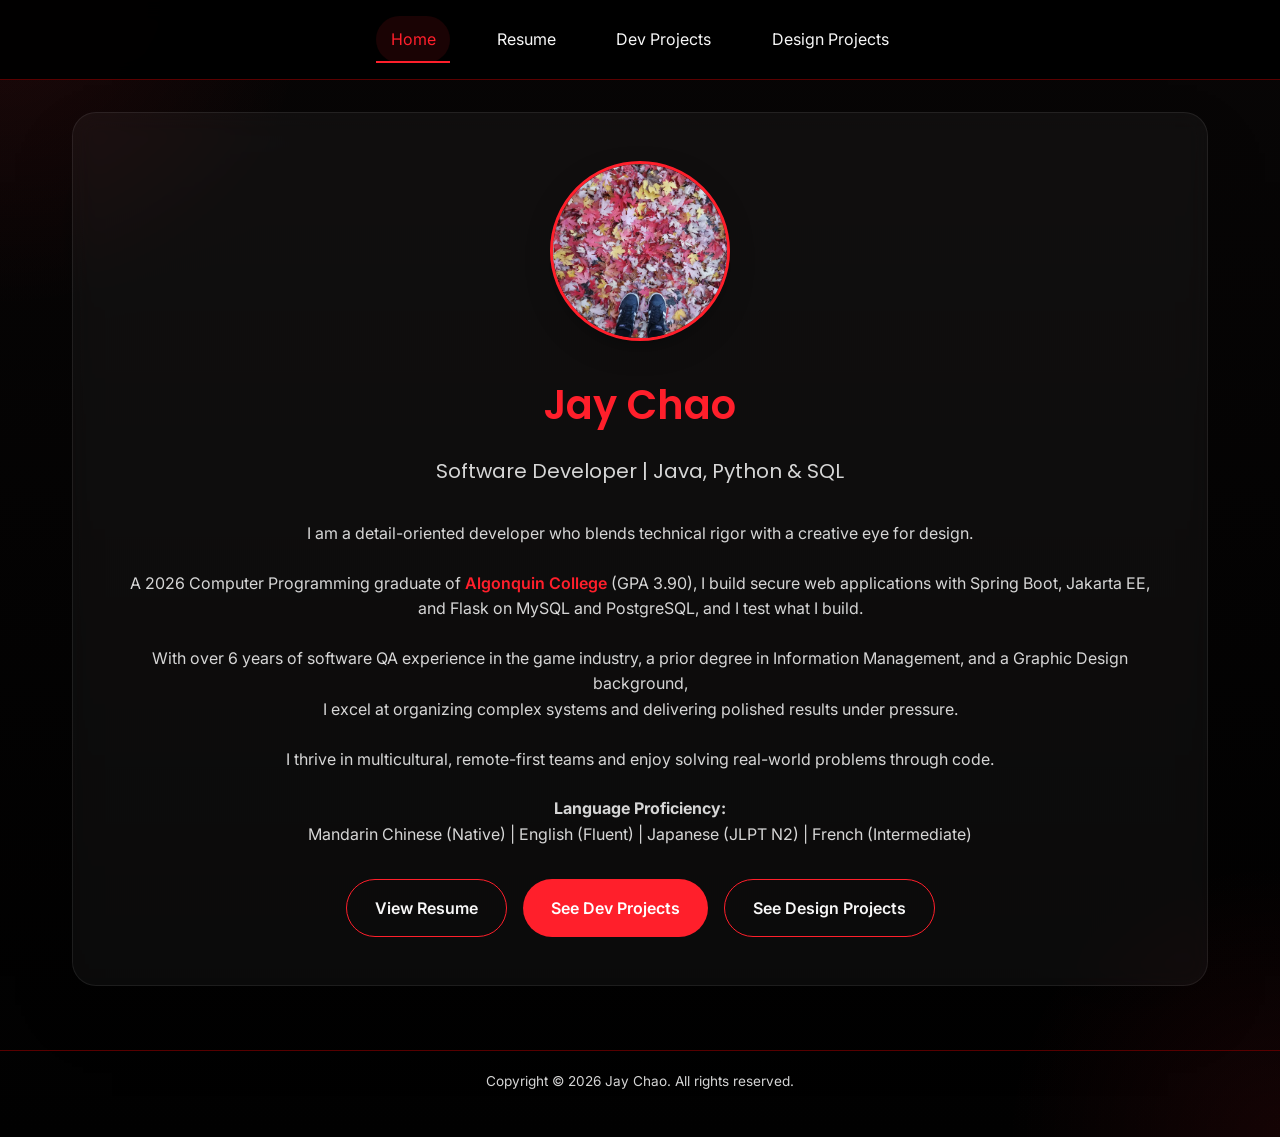
==== commit f46188f1: "update homepage, resume and dev page." ====
--- a/index.html
+++ b/index.html
@@ -29,18 +29,18 @@
             <div class="hero-copy">
                 <h1 id="about-me">Jay Chao</h1>
                 
-                <h2 id="desc">Software Developer | Java & Web Technologies</h2>
-            
+                <h2 id="desc">Software Developer | Java, Python & SQL</h2>
+
                 <p>I am a detail-oriented developer who blends technical rigor with a creative eye for design.</p>
-                
-                <p>Currently studying Computer Programming at <a id="college" href="https://www.algonquincollege.com/">Algonquin College</a>, I focus on building efficient, scalable, and user-centric applications.</p>
 
-                <p>With over 5 years of experience across Administrative and Quality Assurance roles, alongside a strong Graphic Design background,<br>I excel at organizing complex systems and delivering polished results under pressure.</p>
-                
-                <p>I thrive in multicultural environments and enjoy solving real-world problems through code.</p>
+                <p>A 2026 Computer Programming graduate of <a id="college" href="https://www.algonquincollege.com/">Algonquin College</a> (GPA 3.90), I build secure web applications with Spring Boot, Jakarta EE, and Flask on MySQL and PostgreSQL, and I test what I build.</p>
+
+                <p>With over 6 years of software QA experience in the game industry, a prior degree in Information Management, and a Graphic Design background,<br>I excel at organizing complex systems and delivering polished results under pressure.</p>
+
+                <p>I thrive in multicultural, remote-first teams and enjoy solving real-world problems through code.</p>
 
                 <p><strong>Language Proficiency:</strong><br>
-                   Mandarin Chinese (Native) | English & Japanese (Advanced) | French (Intermediate) | Spanish (Basic)</p>
+                   Mandarin Chinese (Native) | English (Fluent) | Japanese (JLPT N2) | French (Intermediate)</p>
 
                 <div class="cta-group">
                     <a href="resume.html" class="btn btn-outline">View Resume</a>
--- a/css/style.css
+++ b/css/style.css
@@ -497,12 +497,26 @@
     display: flex;
     flex-wrap: wrap;
     gap: 0.6rem;
+    justify-content: center;
 }
 
 /* Individual Skill Tag Style */
 .skill-tags span {
-    background-color: rgba(255, 30, 56, 0.1); /* Subtle red tint */
-    color: var(--text-primary);
+    background-color: rgba(255, 0, 30, 0.1); /* Subtle red tint */
+    color: var(--text-primary);
+    padding: 4px 10px;
+    border-radius: 4px;
+    font-size: 1rem;
+    border: 1px solid var(--border-color);
+}
+
+.skill-tags a {
+    display: inline-flex;
+    align-items: center;
+    justify-content: center;
+    background-color: rgba(255, 0, 30, 0.1); /* Subtle red tint */
+    color: var(--text-primary);
+    margin-top: 20px;
     padding: 4px 10px;
     border-radius: 4px;
     font-size: 1rem;
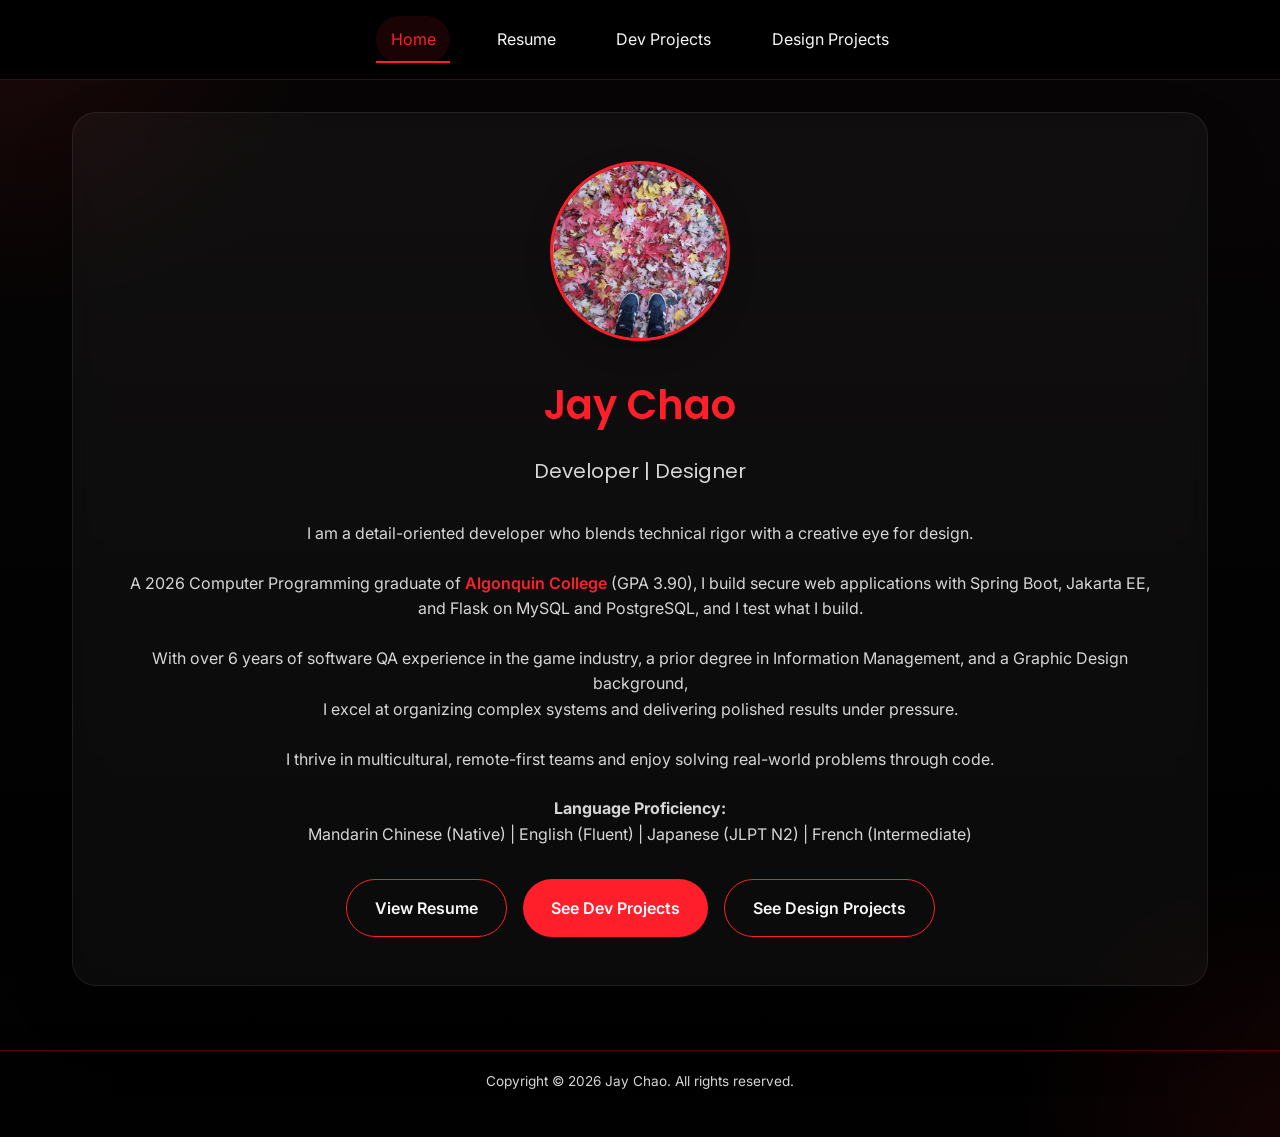
==== commit 6e54467b: "updated index and resume pages." ====
--- a/index.html
+++ b/index.html
@@ -29,7 +29,7 @@
             <div class="hero-copy">
                 <h1 id="about-me">Jay Chao</h1>
                 
-                <h2 id="desc">Software Developer | Java, Python & SQL</h2>
+                <h2 id="desc">Developer | Designer</h2>
 
                 <p>I am a detail-oriented developer who blends technical rigor with a creative eye for design.</p>
 
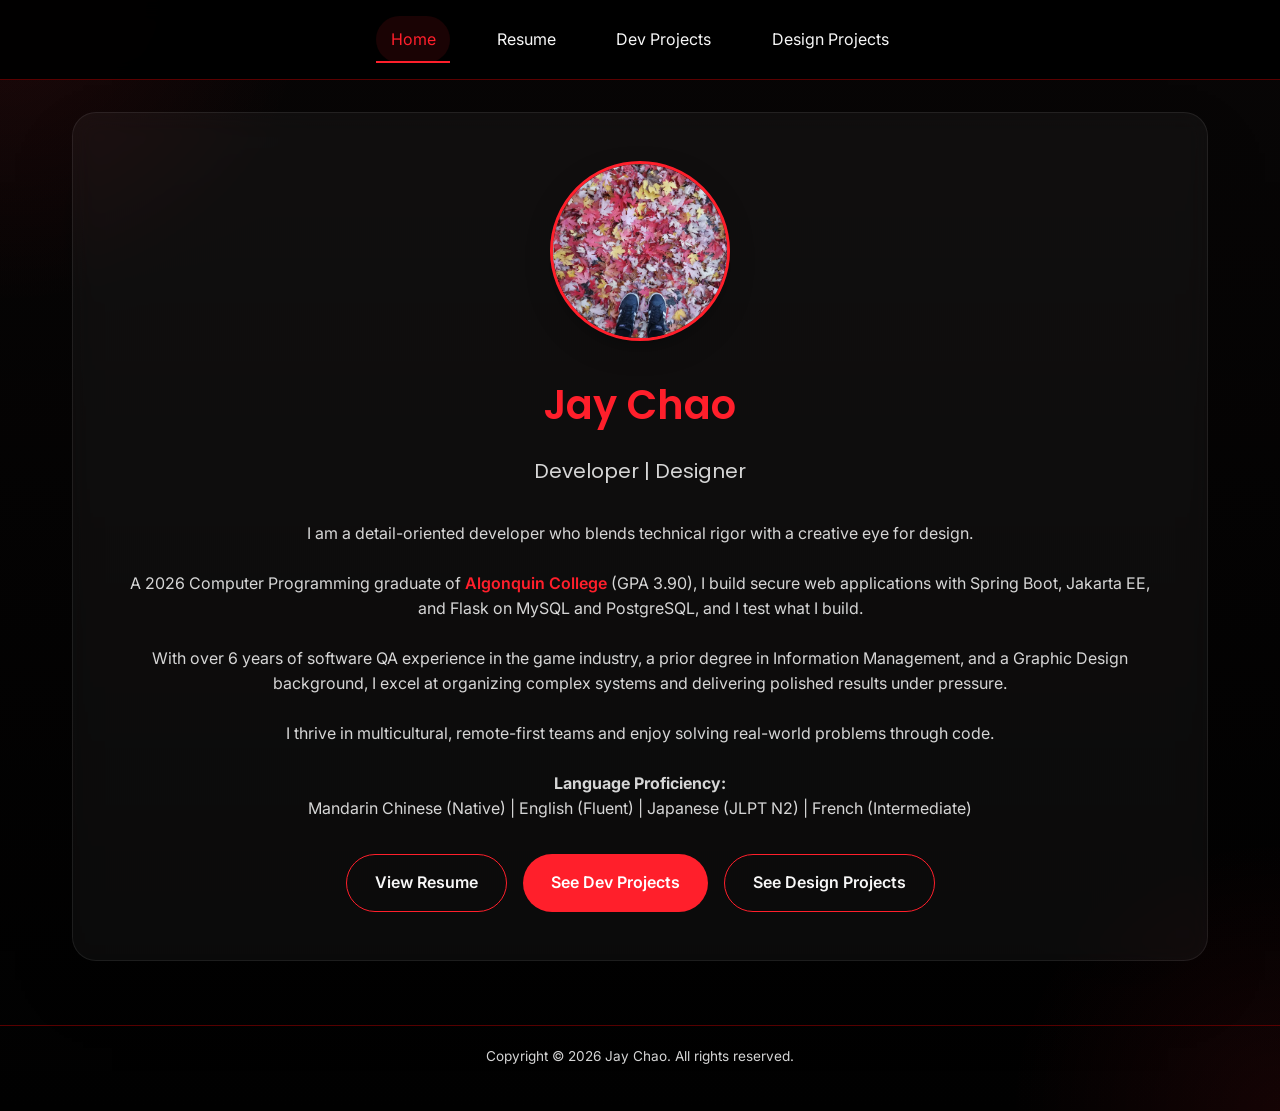
==== commit b3c2e7b5: "made responsive on small screens." ====
--- a/index.html
+++ b/index.html
@@ -35,7 +35,7 @@
 
                 <p>A 2026 Computer Programming graduate of <a id="college" href="https://www.algonquincollege.com/">Algonquin College</a> (GPA 3.90), I build secure web applications with Spring Boot, Jakarta EE, and Flask on MySQL and PostgreSQL, and I test what I build.</p>
 
-                <p>With over 6 years of software QA experience in the game industry, a prior degree in Information Management, and a Graphic Design background,<br>I excel at organizing complex systems and delivering polished results under pressure.</p>
+                <p>With over 6 years of software QA experience in the game industry, a prior degree in Information Management, and a Graphic Design background, I excel at organizing complex systems and delivering polished results under pressure.</p>
 
                 <p>I thrive in multicultural, remote-first teams and enjoy solving real-world problems through code.</p>
 
--- a/css/style.css
+++ b/css/style.css
@@ -620,10 +620,39 @@
 /* =========================================
    9. Responsive Design
    ========================================= */
+/* Keep the main container full width so it never shrinks to fit its content */
+.container {
+    width: 100%;
+}
+
+/* Decorative heading line: flexible, at most 200px, shrinks on narrow screens */
+h4::after {
+    width: auto;
+    flex: 1;
+    max-width: 200px;
+    min-width: 1rem;
+}
+
 @media (max-width: 768px) {
     html { font-size: 14px; }
     h1 { font-size: 2rem; }
-    .container { padding: calc(var(--nav-height) + 1rem) 1.5rem 2rem 1.5rem; }
+    .container { padding: calc(var(--nav-height) + 1rem) 1rem 2rem 1rem; }
     nav { gap: 1rem; }
     #me { width: 120px; height: 120px; }
+
+    /* Reduce card padding so content gets the screen width */
+    .page-card,
+    .hero-card { padding: 1.5rem 1.25rem; }
+    .project-card { padding: 1.25rem; }
+}
+
+/* Small phones: smaller nav links that never wrap */
+@media (max-width: 480px) {
+    header { padding: 0 0.5rem; }
+    nav { gap: 0.25rem; }
+    nav a {
+        font-size: 0.9rem;
+        padding: 0.5rem 0.6rem;
+        white-space: nowrap;
+    }
 }
